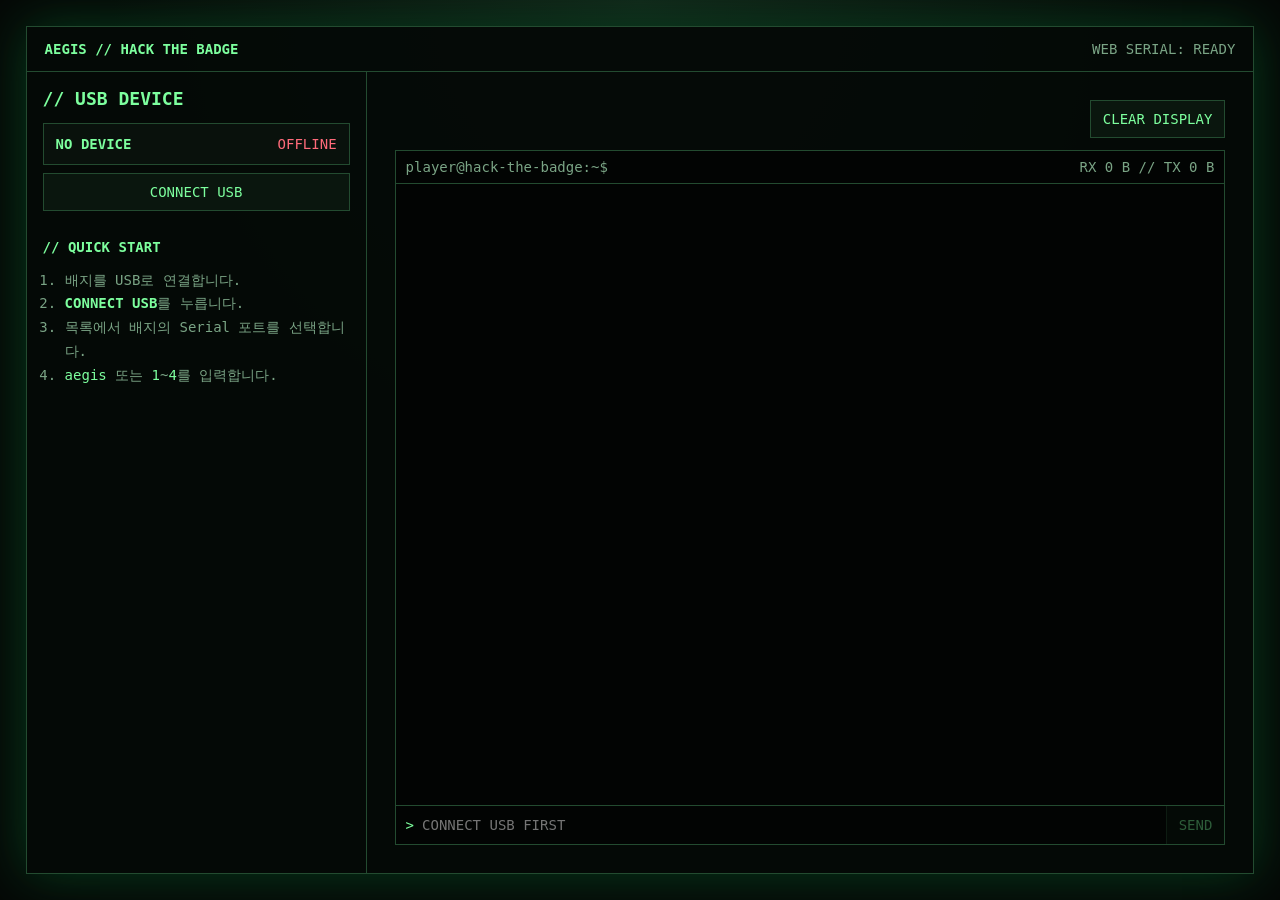
==== player-console/index.html @ 0bc978f1 "Add bulk badge management and player console documentation" ====
<!doctype html>
<html lang="ko">
<head>
  <meta charset="utf-8">
  <meta name="viewport" content="width=device-width,initial-scale=1">
  <meta name="theme-color" content="#050806">
  <title>AEGIS // Hack The Badge Console</title>
  <link rel="stylesheet" href="styles.css">
  <script src="app.js" defer></script>
</head>
<body>
  <main>
    <header>
      <b>AEGIS // HACK THE BADGE</b>
      <span id="browser-status">WEB SERIAL: CHECKING</span>
    </header>

    <div class="layout">
      <aside class="sidebar">
        <h1>// USB DEVICE</h1>
        <div class="device-card">
          <div class="device-top">
            <b id="device-name">NO DEVICE</b>
            <span id="connection-status" class="offline">OFFLINE</span>
          </div>
          <p id="device-info"></p>
        </div>
        <button id="connect" class="wide" type="button">CONNECT USB</button>

        <section class="guide" aria-labelledby="guide-title">
          <h2 id="guide-title">// QUICK START</h2>
          <ol>
            <li>배지를 USB로 연결합니다.</li>
            <li><b>CONNECT USB</b>를 누릅니다.</li>
            <li>목록에서 배지의 Serial 포트를 선택합니다.</li>
            <li><code>aegis</code> 또는 <code>1</code>~<code>4</code>를 입력합니다.</li>
          </ol>
        </section>
      </aside>

      <section class="content">
        <div class="toolbar">
          <button id="clear" type="button">CLEAR DISPLAY</button>
        </div>

        <div class="terminal">
          <div class="terminal-head"><span>player@hack-the-badge:~$</span><span id="traffic">RX 0 B // TX 0 B</span></div>
          <pre id="output" tabindex="0" aria-label="배지 Serial 출력"></pre>
          <form id="shell">
            <label for="command">&gt;</label>
            <input id="command" autocomplete="off" autocapitalize="off" spellcheck="false" maxlength="191" placeholder="CONNECT USB FIRST" disabled>
            <button id="send" type="submit" disabled>SEND</button>
          </form>
        </div>
      </section>
    </div>
  </main>
</body>
</html>
---- player-console/styles.css ----
:root{color-scheme:dark;--bg:#050806;--panel:#09110c;--line:#234b30;--green:#7dff9e;--dim:#7aa485;--red:#ff6b7a;--page-gap:clamp(14px,2vw,28px)}*{box-sizing:border-box}html,body{max-width:100%;overflow-x:hidden}body{margin:0;min-height:100vh;background:radial-gradient(circle at 50% 0,#12271a,var(--bg) 48%);color:var(--green);font:14px ui-monospace,SFMono-Regular,Menlo,Consolas,monospace;padding:var(--page-gap);display:grid;place-items:center}main{width:100%;max-width:1600px;height:calc(100dvh - var(--page-gap) - var(--page-gap));min-height:620px;border:1px solid var(--line);background:rgba(5,10,7,.96);box-shadow:0 0 48px #063b1c;display:flex;flex-direction:column}header{display:flex;flex-wrap:wrap;justify-content:space-between;gap:12px;padding:14px 18px;border-bottom:1px solid var(--line);color:var(--dim)}header b{color:var(--green)}.layout{display:grid;grid-template-columns:minmax(250px,340px) minmax(0,1fr);flex:1;min-height:0}.sidebar,.content,.terminal{min-width:0;min-height:0}.sidebar{padding:16px;border-right:1px solid var(--line)}h1{font-size:18px;margin:0 0 14px}.device-card{margin:8px 0;padding:12px;background:var(--panel);border:1px solid var(--line)}.device-top{display:flex;justify-content:space-between;gap:8px}.device-top b{overflow-wrap:anywhere}.device-card p{margin:8px 0 0;color:var(--dim);font-size:12px;line-height:1.5}.device-card p:empty{display:none}.online{color:var(--green)}.offline{color:var(--red)}button{background:#0a160e;border:1px solid var(--line);color:var(--green);font:inherit;padding:10px 12px;cursor:pointer}button:hover:not(:disabled){border-color:var(--green)}button:focus-visible,input:focus-visible,pre:focus-visible{outline:2px solid var(--green);outline-offset:2px}button:disabled{opacity:.35;cursor:not-allowed}.wide{width:100%}.guide{margin-top:28px;color:var(--dim)}.guide h2{font-size:14px;color:var(--green)}.guide ol{padding-left:22px;line-height:1.7}.guide b,.guide code{color:var(--green)}.content{padding:clamp(16px,3vw,28px);display:flex;flex-direction:column}.toolbar{display:flex;justify-content:flex-end;margin-bottom:12px}.terminal{border:1px solid var(--line);background:#020403;display:flex;flex:1;flex-direction:column}.terminal-head{display:flex;justify-content:space-between;gap:12px;padding:8px 10px;border-bottom:1px solid var(--line);color:var(--dim);overflow-wrap:anywhere}.terminal-head span:last-child{white-space:nowrap}pre{flex:1;min-height:300px;margin:0;padding:12px;overflow:auto;white-space:pre-wrap;overflow-wrap:anywhere;word-break:break-word;color:#b7ffc8;font:13px/1.55 inherit}.terminal form{display:flex;border-top:1px solid var(--line)}.terminal form label{padding:11px 0 11px 10px}.terminal input{flex:1;min-width:0;border:0;background:transparent;color:var(--green);font:inherit;padding:11px 8px;outline:0}.terminal form button{border-width:0 0 0 1px}@media(max-width:760px){body{display:block}main{height:auto;min-height:calc(100dvh - var(--page-gap) - var(--page-gap))}.layout{grid-template-columns:minmax(0,1fr)}.sidebar{border-right:0;border-bottom:1px solid var(--line)}.terminal-head{display:block}.terminal-head span{display:block}.terminal-head span+span{margin-top:4px}pre{height:50vh;min-height:300px}}
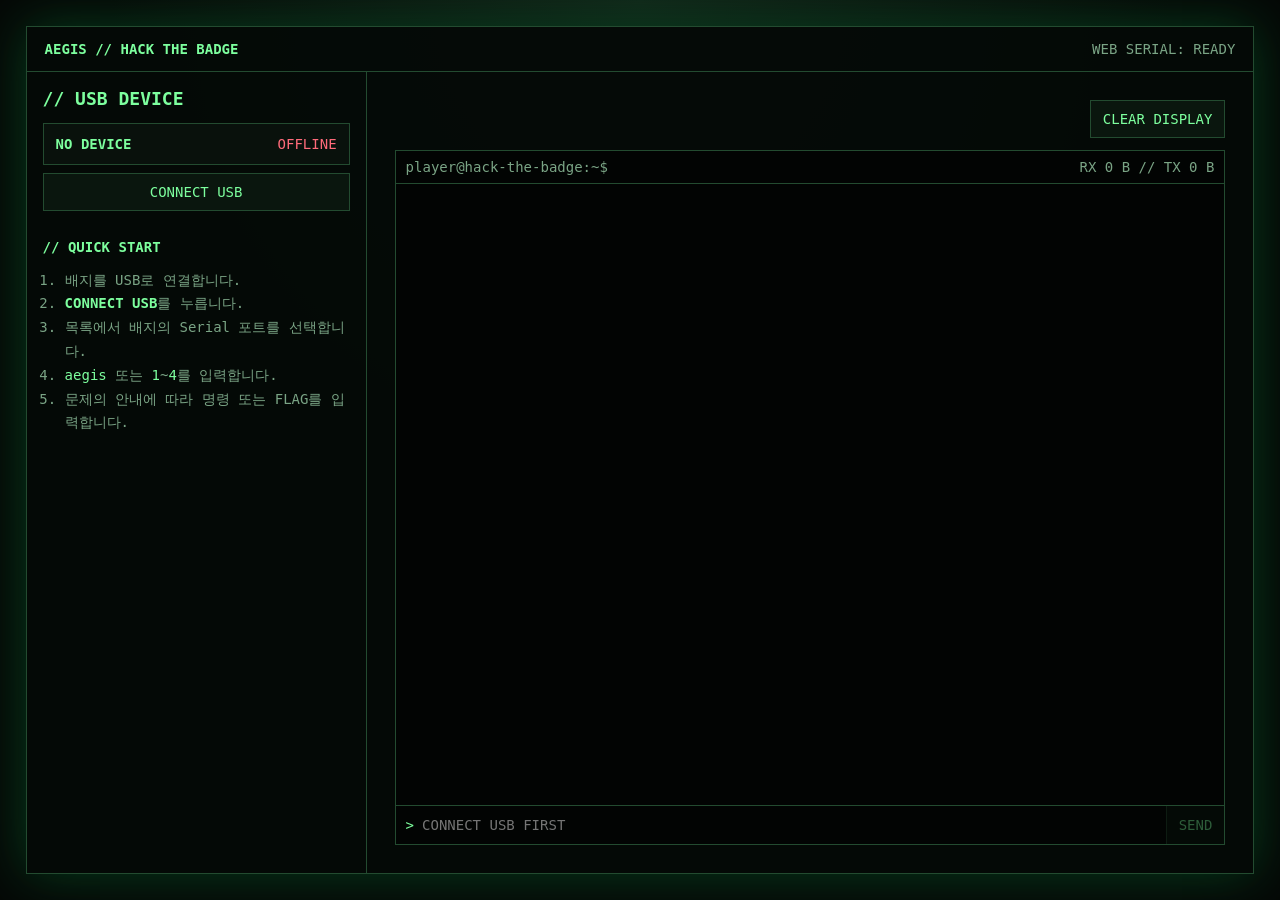
==== commit 5ab6d4ab: "Unify challenge engine behavior across serial and BLE shells" ====
--- a/player-console/index.html
+++ b/player-console/index.html
@@ -5,6 +5,7 @@
   <meta name="viewport" content="width=device-width,initial-scale=1">
   <meta name="theme-color" content="#050806">
   <title>AEGIS // Hack The Badge Console</title>
+  <link rel="icon" href="favicon.svg" type="image/svg+xml">
   <link rel="stylesheet" href="styles.css">
   <script src="app.js" defer></script>
 </head>
@@ -34,6 +35,7 @@
             <li><b>CONNECT USB</b>를 누릅니다.</li>
             <li>목록에서 배지의 Serial 포트를 선택합니다.</li>
             <li><code>aegis</code> 또는 <code>1</code>~<code>4</code>를 입력합니다.</li>
+            <li>문제의 안내에 따라 명령 또는 FLAG를 입력합니다.</li>
           </ol>
         </section>
       </aside>
